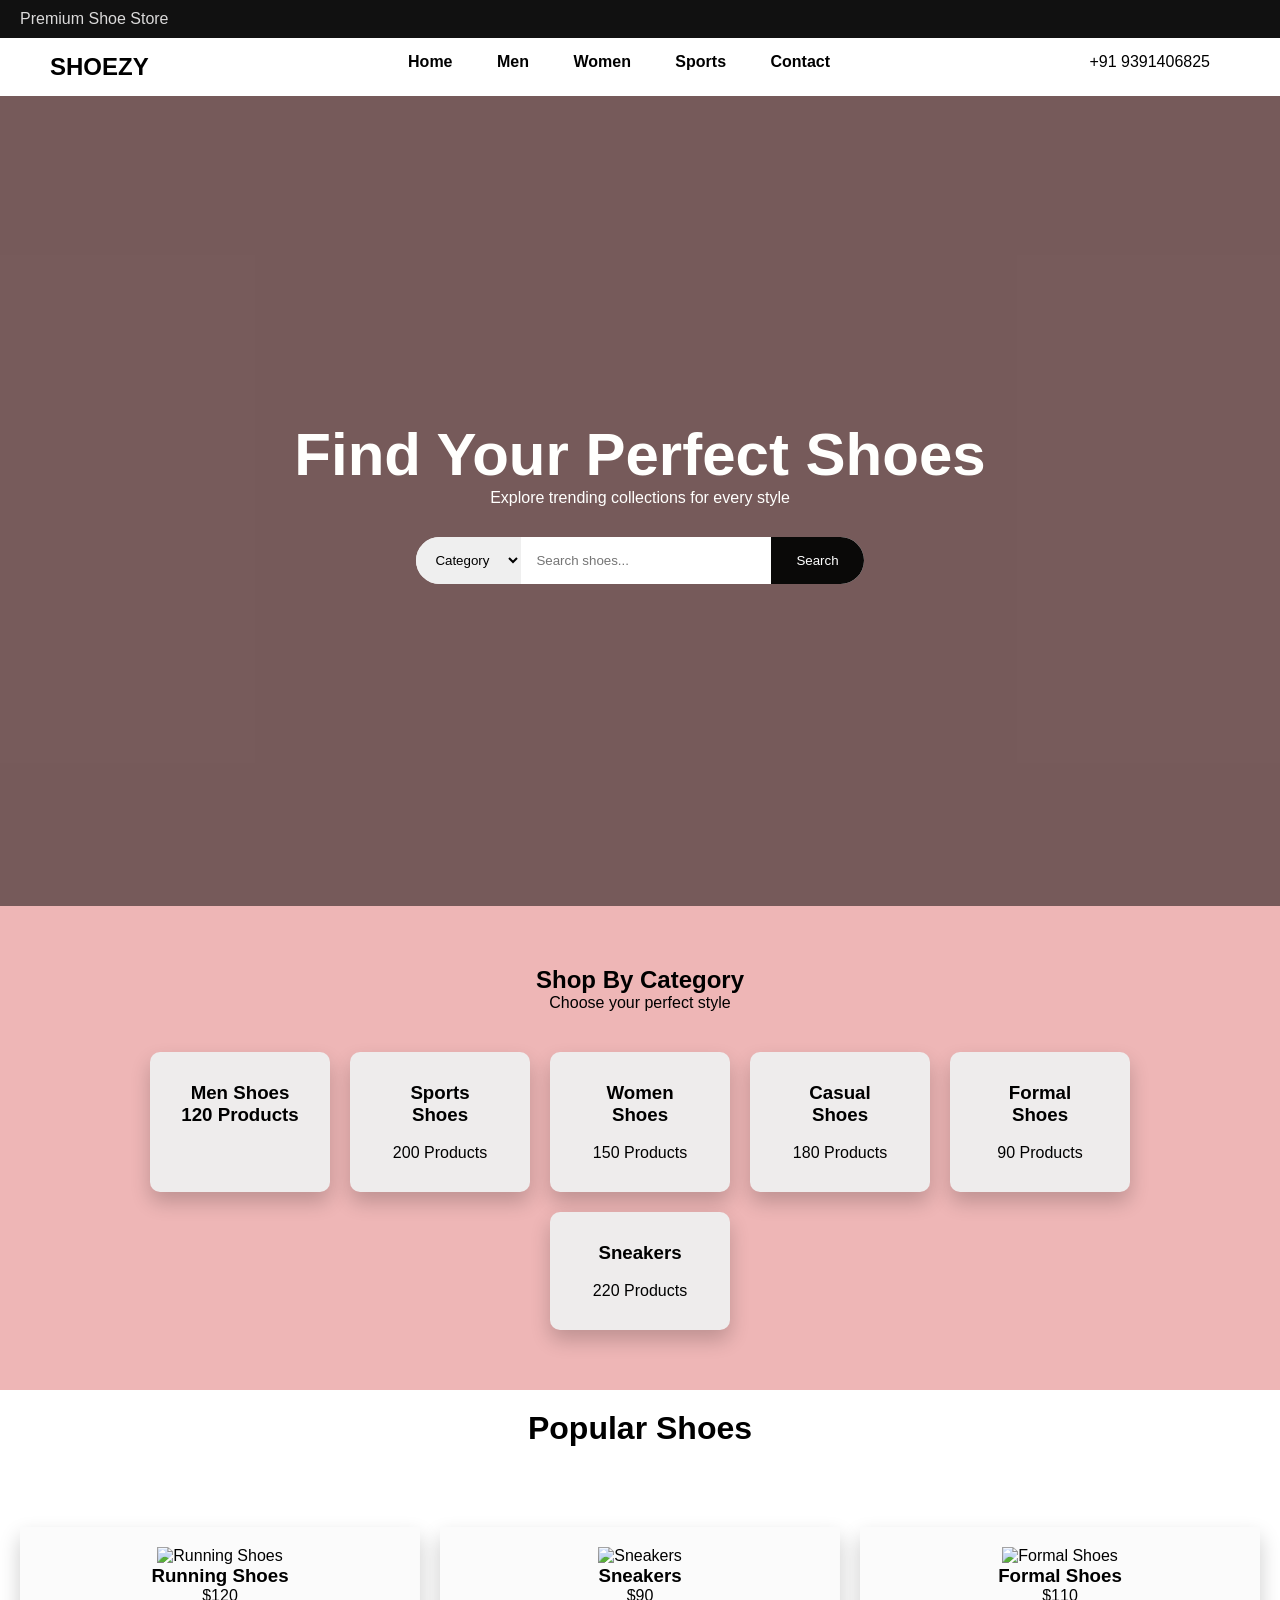
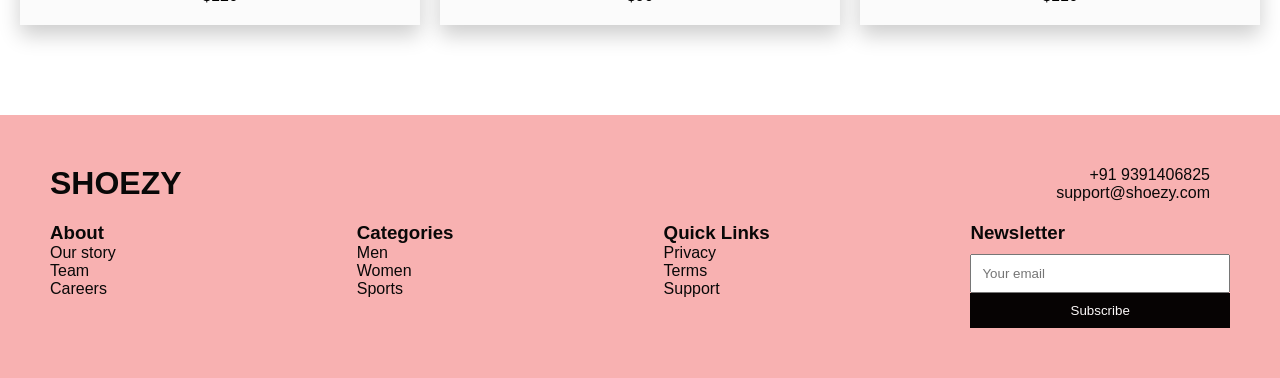
==== index.html @ f5dc423b "developed full project" ====
<!DOCTYPE html>
<html lang="en">
<head>
  <meta charset="UTF-8">
  <meta name="viewport" content="width=device-width, initial-scale=1.0">
  <title>Shoe Store</title>
  <link rel="stylesheet" href="style.css">
</head>

<body>

<div class="topbar">
  Premium Shoe Store
</div>

<div class="navbar">
  <h2>SHOEZY</h2>

  <div class="nav-links">
    <a href="#"><b>Home</b></a>
    <a href="#"><b>Men</b></a>
    <a href="#"><b>Women</b></a>
    <a href="#"><b>Sports</b></a>
    <a href="#"><b>Contact</b></a>
  </div>

  <div class="contact">
    +91 9391406825
  </div>
</div>

<div class="hero">
  <div class="overlay"></div>

  <div class="hero-content">
    <h1>Find Your Perfect Shoes</h1>
    <p>Explore trending collections for every style</p>

    <div class="search-box">
      <select>
        <option>Category</option>
        <option>Men</option>
        <option>Women</option>
        <option>Sports</option>
      </select>

      <input type="text" placeholder="Search shoes...">
      <button>Search</button>
    </div>
  </div>
</div>

<div class="section">
  <h2>Shop By Category</h2>
  <p>Choose your perfect style</p>
  <div class="cards">
    <div class="card"><h3>Men Shoes<br>120 Products</h3></div>
    <div class="card"><h3>Sports Shoes</h3><br>200 Products</div>
    <div class="card"><h3>Women Shoes</h3><br>150 Products</div>
    <div class="card"><h3>Casual Shoes</h3><br>180 Products</div>
    <div class="card"><h3>Formal Shoes</h3><br>90 Products</div>
    <div class="card"><h3>Sneakers</h3><br>220 Products</div>
  </div>
</div>

<div class="products">
  <h1>Popular Shoes</h1>

  <div class="product-grid">

    <div class="product">
      <img src="https://media.gq-magazine.co.uk/photos/68543047c70a7e2935fcf4cd/16:9/w_2560%2Cc_limit/Daphne-.jpg" alt="Running Shoes">
      <h3>Running Shoes</h3>
      <p>$120</p>
    </div>

    <div class="product">
      <img src="https://hips.hearstapps.com/vader-prod.s3.amazonaws.com/1715366927-aa-663e6bf9505f1.png?crop=1xw:1xh;center,top&resize=980:*" alt="Sneakers">
      <h3>Sneakers</h3>
      <p>$90</p>
    </div>

    <div class="product">
      <img src="https://media.istockphoto.com/id/1191043752/photo/men-fashion-leather-office-shoes-with-black-and-brown-isolated-on-gray-background.jpg?s=170667a&w=0&k=20&c=hAiTEmz17qYI6B8ioygloYyFKkmX9RFZT4nh3moNNgw=" alt="Formal Shoes">
      <h3>Formal Shoes</h3>
      <p>$110</p>
    </div>

  </div>
</div>

<div class="footer">

  <div class="footer-top">
    <h1>SHOEZY</h1>
    <div class="contact">
    <p>+91 9391406825</p>
    <p>support@shoezy.com</p>
    </div>
  </div>

  <div class="footer-columns">
    <div class="footer-col">
      <h3>About</h3>
      <p>Our story</p>
      <p>Team</p>
      <p>Careers</p>
    </div>
    <div class="footer-col">
      <h3>Categories</h3>
      <p>Men</p>
      <p>Women</p>
      <p>Sports</p>
    </div>
    <div class="footer-col">
      <h3>Quick Links</h3>
      <p>Privacy</p>
      <p>Terms</p>
      <p>Support</p>
    </div>
    <div class="footer-col">
      <h3>Newsletter</h3>
      <input type="text" placeholder="Your email">
      <button>Subscribe</button>
    </div>
  </div>

</div>
</body>
</html>
---- style.css ----
* {
  margin: 0;
  padding: 0;
  box-sizing: border-box;
  font-family: Arial;
}
body {
  background-color: rgb(238, 182, 182);
}
.topbar {
  background: #111;
  color: rgb(219, 218, 218);
  padding: 10px 20px;
}
.navbar {
  display: flex;
  justify-content: space-between;
  padding: 15px 50px;
  background:rgb(255, 255, 255);
}
.nav-links a {
  margin: 0 20px;
  text-decoration: none;
  color: black;
  transition: 0.3s;
}
.nav-links a:hover {
  color: rgb(204, 109, 109);
  transform: translateY(-5px);
}
.hero {
  height: 90vh;
  background: url('https://img.freepik.com/free-vector/fashion-store-banner-template_1361-1248.jpg?semt=ais_hybrid&w=740&q=80') center/cover;
  position: relative;
}
.overlay {
  background: rgba(0,0,0,0.5);
  position: absolute;
  width: 100%;
  height: 100%;
}
.hero-content {
  position: relative;
  text-align: center;
 
  color: rgb(255, 255, 253);
  top: 40%;
}
.hero-content h1 {
  font-size: 60px;
}
.search-box {
  margin-top: 30px;
  display: inline-flex;
  background: white;
  border-radius: 30px;
  overflow: hidden;
}
.search-box select,
.search-box input {
  border: none;
  padding: 15px;
}
.search-box input {
  width: 250px;
}
.search-box button {
  background: rgb(10, 9, 8);
  color: white;
  border: none;
  padding: 15px 25px;
}
.section {
  padding: 60px;
  text-align: center;
}
.cards {
  display: flex;
  justify-content: center;
  gap: 20px;
  margin-top: 40px;
  flex-wrap: wrap;
}
.card {
  width: 180px;
  background: rgb(238, 236, 236);
  padding: 30px;
  border-radius: 10px;
  transition: 0.3s;
   box-shadow: 0 10px 20px rgba(0,0,0,0.2);
}

.card:hover {
  background: rgb(230, 163, 163);
  color: rgb(252, 252, 252);
  transform: translateY(-8px);
}
.products {
  padding: 20px;
  text-align: center;
  background-color: white ;
}
.products h1{
  padding-bottom: 80px;
}
.product-grid {
  display: grid;
  grid-template-columns: repeat(3, 1fr);
  gap: 20px;
  padding-bottom: 70px;
}
.product {
  background: rgb(251, 251, 251);
  padding: 20px;
  transition: 0.3s;
 box-shadow: 0 10px 20px rgba(0,0,0,0.2);
}
.product:hover {
  background: rgb(230, 163, 163);
  color: rgb(252, 252, 252);
  transform: translateY(-8px);
}
.product img {
  width: 100%;
  height: 200px;
  object-fit: cover;
}

.footer {
  background: #f8b1b1;
  color: rgb(9, 8, 8);
  padding: 50px;
}
.footer-top{
  display: flex;
  justify-content: space-between;
  align-items: center;
  padding-bottom: 20px;
}
.contact{
  text-align: right;
  padding-right: 20px;
}
.footer-columns {
  display: flex;
  justify-content: space-between;
}
.footer-col {
  width: 22%;
}
.footer input {
  width: 100%;
  padding: 10px;
  margin-top: 10px;
}
.footer button {
  width: 100%;
  padding: 10px;
  background: rgb(6, 3, 3);
  border: none;
  color: rgb(251, 248, 248);
}
@media (max-width: 768px) {
  .product-grid {
    grid-template-columns: 1fr;
  }
  .footer-columns {
    flex-direction: column;
  }
  .footer-col {
    width: 100%;
  }
}
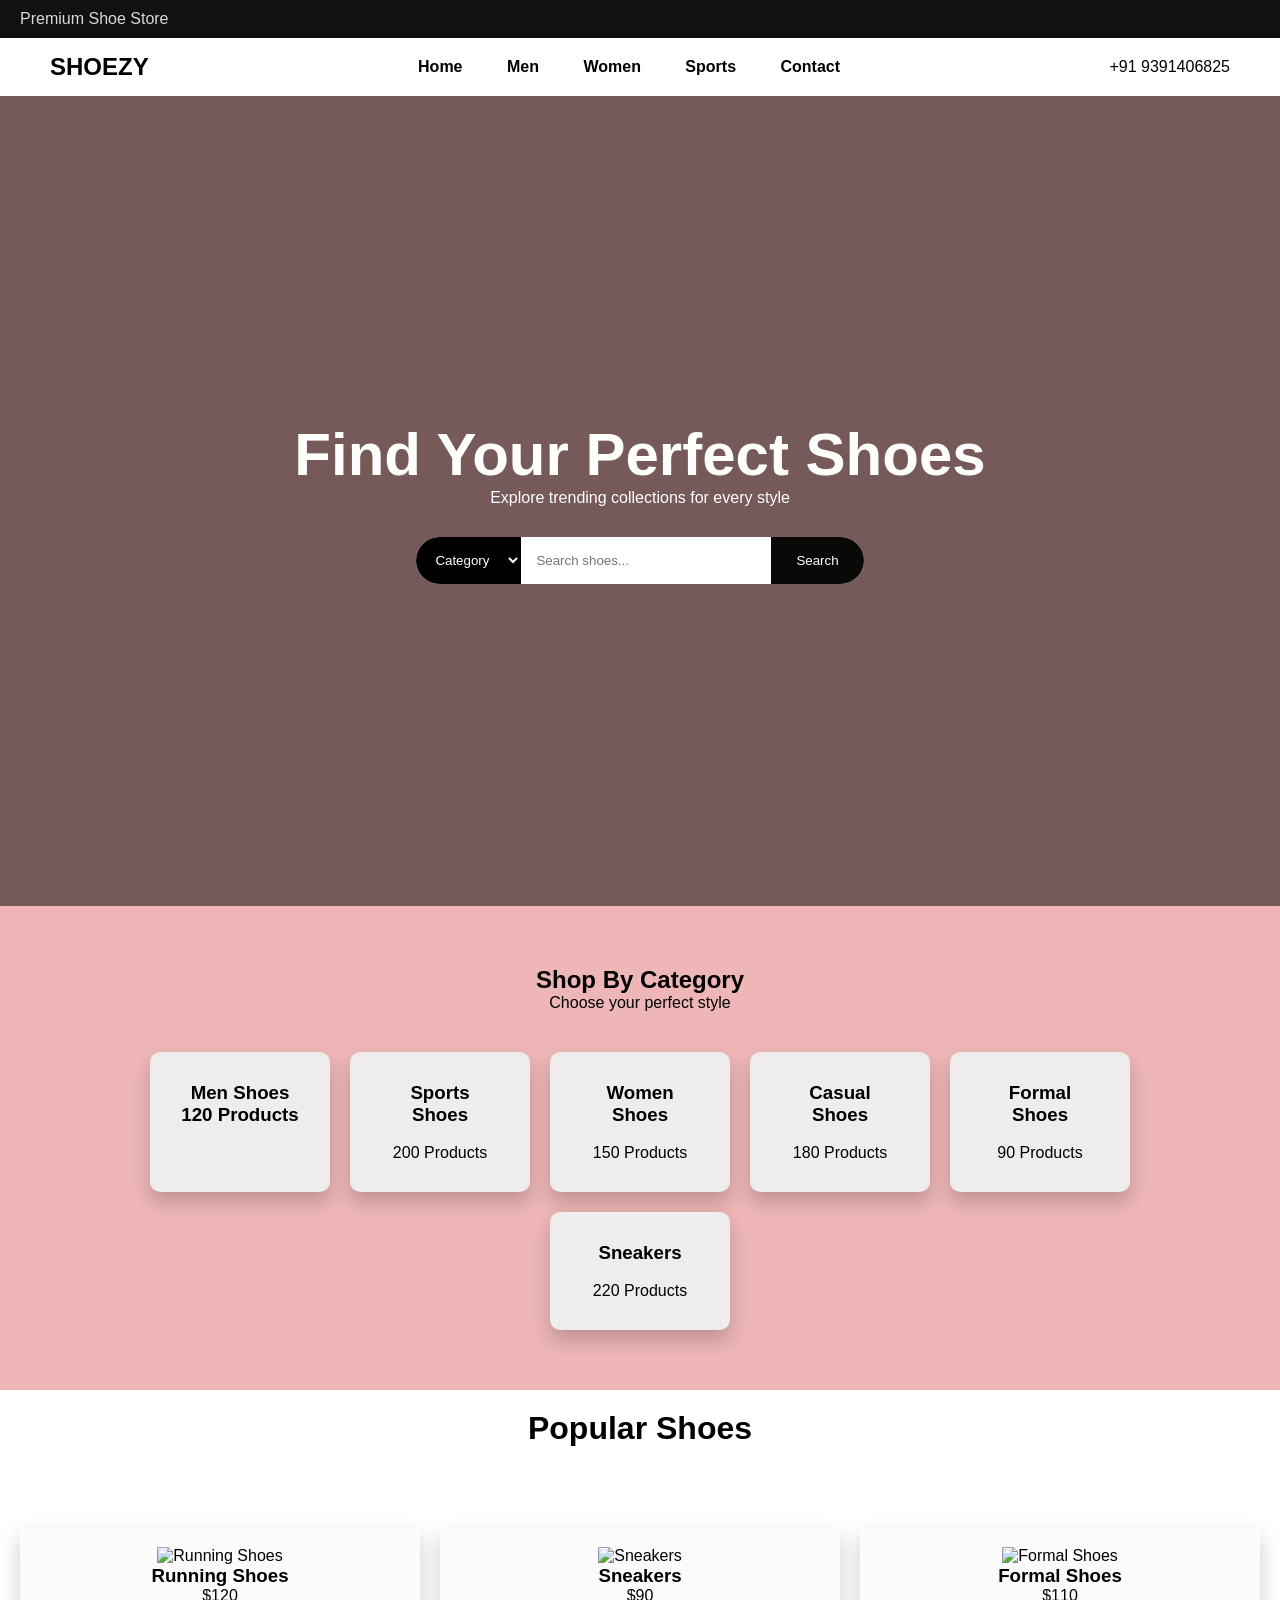
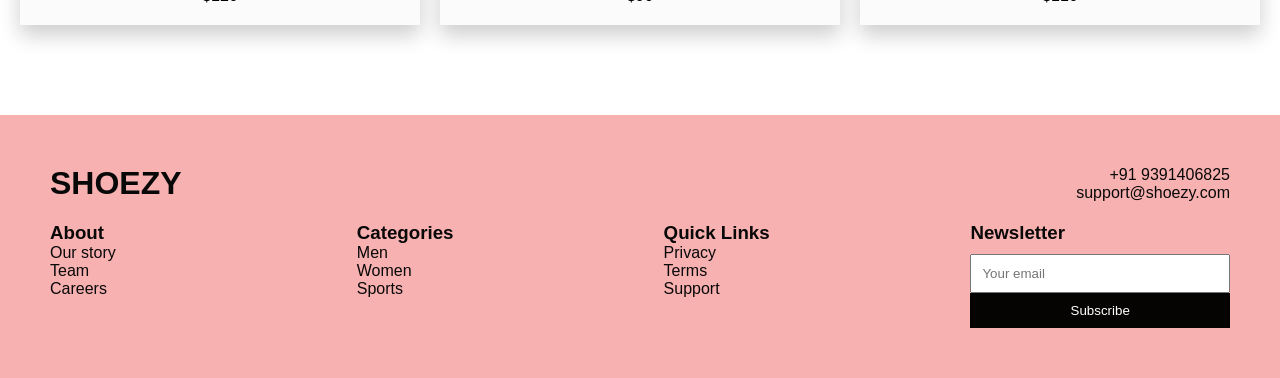
==== commit 68013e0a: "developed" ====
--- a/index.html
+++ b/index.html
@@ -25,7 +25,7 @@
   </div>
 
   <div class="contact">
-    +91 9391406825
+    <p>+91 9391406825</p>
   </div>
 </div>
 
--- a/style.css
+++ b/style.css
@@ -4,76 +4,101 @@
   box-sizing: border-box;
   font-family: Arial;
 }
+
+img {
+  max-width: 100%;
+  height: auto;
+}
+
 body {
   background-color: rgb(238, 182, 182);
-}
+  overflow-x: hidden;
+}
+
 .topbar {
   background: #111;
   color: rgb(219, 218, 218);
   padding: 10px 20px;
 }
+
 .navbar {
   display: flex;
   justify-content: space-between;
+  align-items: center;
   padding: 15px 50px;
-  background:rgb(255, 255, 255);
-}
+  background: rgb(255, 255, 255);
+}
+
 .nav-links a {
   margin: 0 20px;
   text-decoration: none;
   color: black;
   transition: 0.3s;
 }
+
 .nav-links a:hover {
   color: rgb(204, 109, 109);
   transform: translateY(-5px);
 }
+
 .hero {
   height: 90vh;
   background: url('https://img.freepik.com/free-vector/fashion-store-banner-template_1361-1248.jpg?semt=ais_hybrid&w=740&q=80') center/cover;
   position: relative;
 }
+
 .overlay {
   background: rgba(0,0,0,0.5);
   position: absolute;
   width: 100%;
   height: 100%;
 }
+
 .hero-content {
   position: relative;
   text-align: center;
- 
   color: rgb(255, 255, 253);
   top: 40%;
 }
+
 .hero-content h1 {
   font-size: 60px;
 }
+
 .search-box {
   margin-top: 30px;
   display: inline-flex;
   background: white;
   border-radius: 30px;
   overflow: hidden;
-}
-.search-box select,
+  max-width: 100%;
+}
+
+.search-box select {
+  border: none;
+  padding: 15px;
+  background-color: #000;
+  color: white;
+}
+
 .search-box input {
   border: none;
   padding: 15px;
-}
-.search-box input {
   width: 250px;
 }
+
 .search-box button {
   background: rgb(10, 9, 8);
   color: white;
   border: none;
   padding: 15px 25px;
 }
+
 .section {
   padding: 60px;
   text-align: center;
 }
+
 .cards {
   display: flex;
   justify-content: center;
@@ -81,45 +106,52 @@
   margin-top: 40px;
   flex-wrap: wrap;
 }
+
 .card {
   width: 180px;
   background: rgb(238, 236, 236);
   padding: 30px;
   border-radius: 10px;
   transition: 0.3s;
-   box-shadow: 0 10px 20px rgba(0,0,0,0.2);
+  box-shadow: 0 10px 20px rgba(0,0,0,0.2);
 }
 
 .card:hover {
   background: rgb(230, 163, 163);
-  color: rgb(252, 252, 252);
+  color: white;
   transform: translateY(-8px);
 }
+
 .products {
   padding: 20px;
   text-align: center;
-  background-color: white ;
-}
-.products h1{
+  background-color: white;
+}
+
+.products h1 {
   padding-bottom: 80px;
 }
+
 .product-grid {
   display: grid;
   grid-template-columns: repeat(3, 1fr);
   gap: 20px;
   padding-bottom: 70px;
 }
+
 .product {
   background: rgb(251, 251, 251);
   padding: 20px;
   transition: 0.3s;
- box-shadow: 0 10px 20px rgba(0,0,0,0.2);
-}
+  box-shadow: 0 10px 20px rgba(0,0,0,0.2);
+}
+
 .product:hover {
   background: rgb(230, 163, 163);
-  color: rgb(252, 252, 252);
+  color: white;
   transform: translateY(-8px);
 }
+
 .product img {
   width: 100%;
   height: 200px;
@@ -131,43 +163,174 @@
   color: rgb(9, 8, 8);
   padding: 50px;
 }
-.footer-top{
+
+.footer-top {
   display: flex;
   justify-content: space-between;
   align-items: center;
   padding-bottom: 20px;
 }
-.contact{
+
+.contact {
   text-align: right;
-  padding-right: 20px;
-}
+}
+
 .footer-columns {
   display: flex;
   justify-content: space-between;
 }
+
 .footer-col {
   width: 22%;
 }
+
 .footer input {
   width: 100%;
   padding: 10px;
   margin-top: 10px;
 }
+
 .footer button {
   width: 100%;
   padding: 10px;
   background: rgb(6, 3, 3);
   border: none;
-  color: rgb(251, 248, 248);
-}
+  color: white;
+}
+
+@media (max-width: 1200px) {
+  .navbar {
+    padding: 15px 30px;
+  }
+
+  .hero-content h1 {
+    font-size: 45px;
+  }
+
+  .product-grid {
+    grid-template-columns: repeat(2, 1fr);
+  }
+}
+
+@media (max-width: 992px) {
+  .navbar {
+    flex-wrap: wrap;
+    padding: 15px 20px;
+  }
+
+  .nav-links {
+    width: 100%;
+    margin-top: 10px;
+    text-align: center;
+  }
+
+  .nav-links a {
+    display: inline-block;
+    margin: 10px;
+  }
+
+  .hero-content h1 {
+    font-size: 36px;
+  }
+
+  .search-box {
+    width: 100%;
+    max-width: 400px;
+  }
+
+  .search-box input {
+    width: 100%;
+  }
+
+  .product-grid {
+    grid-template-columns: repeat(2, 1fr);
+  }
+
+  .footer-columns {
+    flex-wrap: wrap;
+    gap: 20px;
+  }
+
+  .footer-col {
+    width: 45%;
+  }
+}
+
 @media (max-width: 768px) {
+  .navbar {
+    flex-direction: column;
+    align-items: center;
+    text-align: center;
+    padding: 15px;
+  }
+
+  .nav-links {
+    width: 100%;
+    margin-top: 10px;
+  }
+
+  .nav-links a {
+    display: inline-block;
+    margin: 8px 10px;
+    font-size: 14px;
+  }
+
+  .contact {
+    text-align: center;
+    margin-top: 10px;
+  }
+
+  .hero {
+    height: auto;
+    padding: 60px 20px;
+  }
+
+  .hero-content {
+    top: 0;
+  }
+
+  .hero-content h1 {
+    font-size: 26px;
+    line-height: 1.2;
+  }
+
+  .search-box {
+    flex-direction: column;
+    border-radius: 10px;
+    width: 90%;
+  }
+
+  .search-box select,
+  .search-box input,
+  .search-box button {
+    width: 100%;
+  }
+
+  .section {
+    padding: 30px 20px;
+  }
+
+  .cards {
+    flex-direction: column;
+    align-items: center;
+  }
+
   .product-grid {
     grid-template-columns: 1fr;
   }
+
+  .footer-top {
+    flex-direction: column;
+    align-items: center;
+    gap: 10px;
+  }
+
   .footer-columns {
     flex-direction: column;
   }
+
   .footer-col {
     width: 100%;
+    margin-bottom: 20px;
   }
 }
